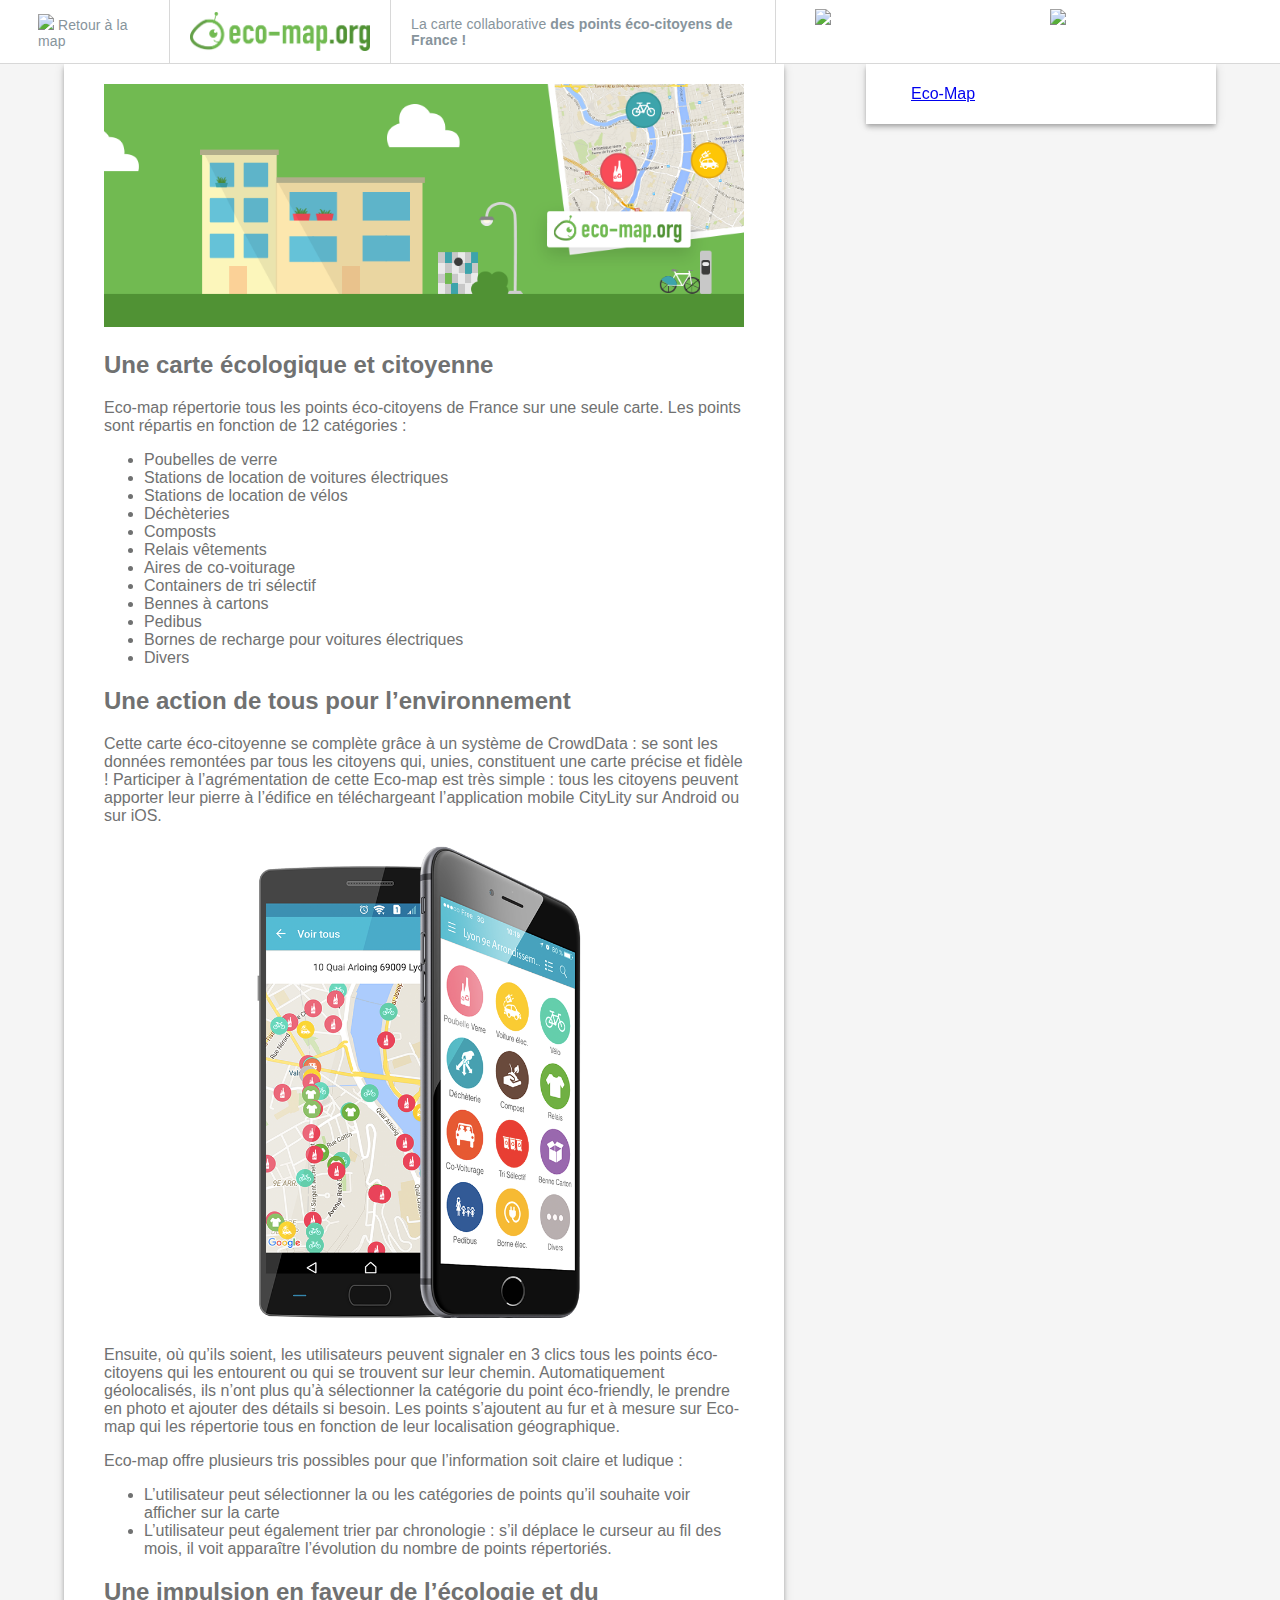
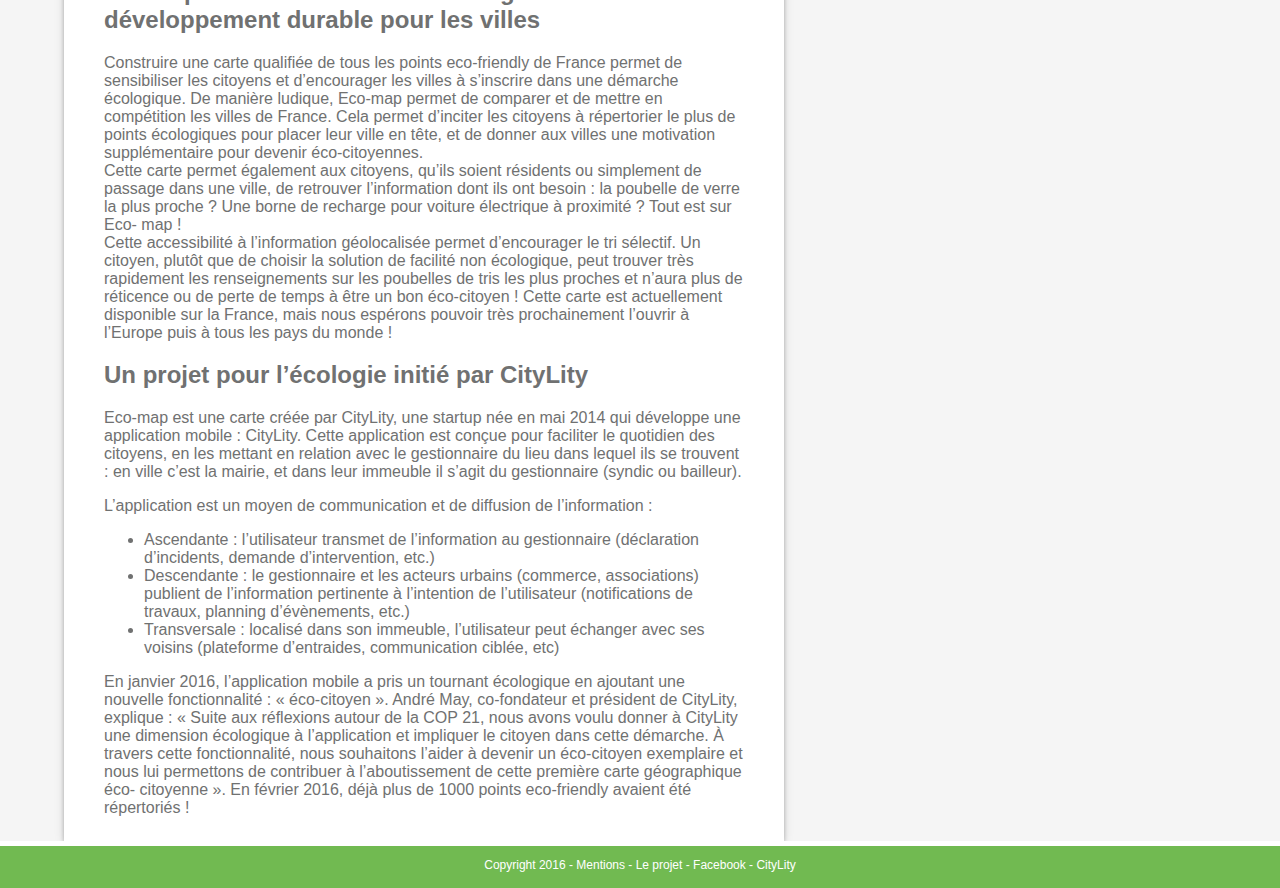
==== leprojet.html @ a12c9f0d "v3 online" ====
<!DOCTYPE html>
<html lang="fr" >
<head>
  <meta name="viewport" content="width=device-width, initial-scale=1">

  <!-- Angular Material style sheet -->
  <link rel="stylesheet" href="wp-content/themes/ecocitoyen/css/angular-material.min.css">
  <link rel="stylesheet" href="wp-content/themes/ecocitoyen/css/custom.css">
  <link href="https://fonts.googleapis.com/icon?family=Material+Icons"
  rel="stylesheet">
  <!-- Angular Material requires Angular.js Libraries -->
  <script src="http://maps.google.com/maps/api/js?key=AIzaSyBq90AoNN8Lz4Eqfi88ZcH6GPWIeu1sF1g&libraries=placeses,visualization,drawing,geometry,places&v=3.exp"></script>
  <script src="wp-content/themes/ecocitoyen/js/moment.min.js"></script>
  <script src="wp-content/themes/ecocitoyen/js/angular.min.js"></script>
  <script src="wp-content/themes/ecocitoyen/js/angular-cookies.min.js"></script>
  <script src="wp-content/themes/ecocitoyen/js/angular-animate.min.js"></script>
  <script src="wp-content/themes/ecocitoyen/js/angular-aria.min.js"></script>
  <script src="wp-content/themes/ecocitoyen/js/angular-messages.min.js"></script>
  <script src="wp-content/themes/ecocitoyen/js/ng-map.min.js"></script>
  <!-- Angular Material Library -->
 <script src="wp-content/themes/ecocitoyen/js/angular-material.min.js"></script>
 <script src="wp-content/themes/ecocitoyen/js/angular-consent.min.js"></script>
 <script src="wp-content/themes/ecocitoyen/js/ecocitylity.js"></script>
 <meta property="og:type" content="article" />
 <meta property="og:url" content=
 "http://eco-map.org/" />
 <meta property="article:author" content="https://www.facebook.com/ecomaporg/" />
 <meta property="article:publisher" content="https://www.facebook.com/ecomaporg/" />
 <meta property="og:title" content="La carte collaborative des points éco-citoyens de France !" />
 <meta property="og:description" content="Retrouvez tous les points eco-friendly de France sur une carte unique et collaborative ! Comparez, et découvrez quelle ville est la plus engagée pour l’environnement !" />
 <meta property="og:image" content="wp-content/themes/ecocitoyen/images/ogfacebook.png" />
 <meta name="twitter:card" content="summary" />
 <meta name="twitter:site" content="@citylityapp">
 <meta name="twitter:title" content="La carte collaborative des points éco-citoyens de France !">
 <meta name="twitter:description" content="Retrouvez tous les points eco-friendly de France sur une carte unique et collaborative ! Comparez, et découvrez quelle ville est la plus engagée pour l’environnement !">
 <meta name="twitter:creator" content="@citylityapp">
 <meta name="twitter:image" content="wp-content/themes/ecocitoyen/images/ogtwitter.png">
 <meta http-equiv="Content-Type" content="text/html;charset=UTF-8"> 
 <title>Découvrez la première carte des points écologiques français.</title>
 <meta name="description" content="Eco-map est un projet citoyen qui permet de répertorier sur une même carte les points écologiques renseignés par les utilisateurs." />

</head>
<body ng-app="BlankApp" ng-cloak     padding-left: 10px;>
  <div id="fb-root"></div>
  <script>(function(d, s, id) {
    var js, fjs = d.getElementsByTagName(s)[0];
    if (d.getElementById(id)) return;
    js = d.createElement(s); js.id = id;
    js.src = "//connect.facebook.net/fr_FR/sdk.js#xfbml=1&version=v2.6";
    fjs.parentNode.insertBefore(js, fjs);
  }(document, 'script', 'facebook-jssdk'));</script>
  <div ng-controller="ecocitoyenCtrl as vm"  layout="column"   style="height:100%;" ng-cloak>
    <md-toolbar class="md-hue-2">
    <div class="md-toolbar-tools">
    <div hide-xs hide-sm class="backmap"><a href="http://eco-map.org"><img src="wp-content/themes/ecocitoyen/images/icons/arrows.svg" width="10"/> Retour à la map</a></div>
    <div hide-xs hide-sm style="margin-right:20px;height: 100%;width:1px;background-color: #d8d8d8;"></div>
      <img src="wp-content/themes/ecocitoyen/images/logo_eco.png" width="180"/>
      <div style="margin-left:20px;margin-right:20px;height: 100%;width:1px;background-color: #d8d8d8;"></div>
      <div hide-xs ><h1 style="font-weight: normal;font-size: 14px;color: #87949c;">La carte collaborative <strong>des points éco-citoyens de France !</strong></h1></div>
      <div hide-xs hide-sm style="margin-left:20px; margin-right:40px;height: 100%;width:1px;background-color: #d8d8d8;"></div>
      <div hide-xs><a href='https://play.google.com/store/apps/details?id=fr.citylity.citylity&referrer=utm_source%3DEco-Map'><img alt='Disponible sur Google Play' width="150px" src='https://play.google.com/intl/en_us/badges/images/generic/fr_badge_web_generic.png'/></a></div>
      <div hide-xs><a href='https://itunes.apple.com/app/apple-store/id976375724?pt=117122322&ct=Eco-Map&mt=8'><img alt='Disponible sur PlayStore' width="130px" src='wp-content/themes/ecocitoyen/images/apple.svg'/></a></div>

                            
    </div>
  </md-toolbar>

  <section layout="row" flex>
    <md-content flex layout-padding class="main">
    <div hide-sm  hide-xs class="facebook">
      <div class="fb-page" data-href="https://www.facebook.com/ecomaporg/?fref=ts" data-tabs="timeline" data-small-header="false" data-adapt-container-width="true" data-hide-cover="false" data-show-facepile="true"><blockquote cite="https://www.facebook.com/ecomaporg/?fref=ts" class="fb-xfbml-parse-ignore"><a href="https://www.facebook.com/ecomaporg/?fref=ts">Eco-Map</a></blockquote></div>
    </div>
    <div class="container_projet">
      <img class="couv" src="wp-content/themes/ecocitoyen/images/couv_map.png"/>
      <h2>Une carte écologique et citoyenne</h2>
      <p>Eco‐map répertorie tous les points éco‐citoyens de France sur une seule carte. Les points sont répartis en fonction de 12 catégories :</p>
      <ul>
        <li>Poubelles de verre</li>
        <li>Stations de location de voitures électriques</li>
        <li>Stations de location de vélos</li>
        <li>Déchèteries</li>
        <li>Composts</li>
        <li>Relais vêtements</li>
        <li>Aires de co‐voiturage</li>
        <li>Containers de tri sélectif</li>
        <li>Bennes à cartons</li>
        <li>Pedibus</li>
        <li>Bornes de recharge pour voitures électriques</li>
        <li>Divers</li>
      </ul>
      <h2>Une action de tous pour l’environnement</h2>
      <p>Cette carte éco‐citoyenne se complète grâce à un système de CrowdData : se sont les
        données remontées par tous les citoyens qui, unies, constituent une carte précise et fidèle !
        Participer à l’agrémentation de cette Eco‐map est très simple : tous les citoyens peuvent
        apporter leur pierre à l’édifice en téléchargeant l’application mobile CityLity sur Android ou
        sur iOS.</p>
        <center><img class="iphone" src="wp-content/themes/ecocitoyen/images/iphone.png"/></center>
        <p>Ensuite, où qu’ils soient, les utilisateurs peuvent signaler en 3 clics tous les points éco‐
          citoyens qui les entourent ou qui se trouvent sur leur chemin. Automatiquement
          géolocalisés, ils n’ont plus qu’à sélectionner la catégorie du point éco‐friendly, le prendre en
          photo et ajouter des détails si besoin. Les points s’ajoutent au fur et à mesure sur Eco‐map
          qui les répertorie tous en fonction de leur localisation géographique.</p>

          <p>Eco‐map offre plusieurs tris possibles pour que l’information soit claire et ludique :
            <ul>
              <li> L’utilisateur peut sélectionner la ou les catégories de points qu’il souhaite voir
                afficher sur la carte</li>
                <li> L’utilisateur peut également trier par chronologie : s’il déplace le curseur au fil des
                  mois, il voit apparaître l’évolution du nombre de points répertoriés.</li>
                </ul></p>
                <h2>Une impulsion en faveur de l’écologie et du développement durable pour les villes</h2>
                <p>Construire une carte qualifiée de tous les points eco‐friendly de France permet de
                  sensibiliser les citoyens et d’encourager les villes à s’inscrire dans une démarche écologique.
                  De manière ludique, Eco‐map permet de comparer et de mettre en compétition les villes de
                  France. Cela permet d’inciter les citoyens à répertorier le plus de points écologiques pour
                  placer leur ville en tête, et de donner aux villes une motivation supplémentaire pour devenir
                  éco‐citoyennes.<br>
                  Cette carte permet également aux citoyens, qu’ils soient résidents ou simplement de
                  passage dans une ville, de retrouver l’information dont ils ont besoin : la poubelle de verre la
                  plus proche ? Une borne de recharge pour voiture électrique à proximité ? Tout est sur Eco‐
                  map !<br>
                  Cette accessibilité à l’information géolocalisée permet d’encourager le tri sélectif. Un
                  citoyen, plutôt que de choisir la solution de facilité non écologique, peut trouver très
                  rapidement les renseignements sur les poubelles de tris les plus proches et n’aura plus de
                  réticence ou de perte de temps à être un bon éco‐citoyen !
                  Cette carte est actuellement disponible sur la France, mais nous espérons pouvoir très
                  prochainement l’ouvrir à l’Europe puis à tous les pays du monde !</p>
                  <h2>Un projet pour l’écologie initié par CityLity</h2>
                  <p>Eco‐map est une carte créée par CityLity, une startup née en mai 2014 qui développe une
                    application mobile : CityLity. Cette application est conçue pour faciliter le quotidien des
                    citoyens, en les mettant en relation avec le gestionnaire du lieu dans lequel ils se trouvent :
                    en ville c’est la mairie, et dans leur immeuble il s’agit du gestionnaire (syndic ou bailleur).<p>
                    L’application est un moyen de communication et de diffusion de l’information :
                    <ul>
                      <li>Ascendante : l’utilisateur transmet de l’information au gestionnaire (déclaration
                        d’incidents, demande d’intervention, etc.)</li>
                        <li>Descendante : le gestionnaire et les acteurs urbains (commerce, associations)
                          publient de l’information pertinente à l’intention de l’utilisateur (notifications de
                          travaux, planning d’évènements, etc.)</li>
                          <li>Transversale : localisé dans son immeuble, l’utilisateur peut échanger avec ses voisins
                            (plateforme d’entraides, communication ciblée, etc)</li>
                          </ul>
                          <p>En janvier 2016, l’application mobile a pris un tournant écologique en ajoutant une nouvelle
                            fonctionnalité : « éco‐citoyen ». André May, co‐fondateur et président de CityLity, explique :
                            « Suite aux réflexions autour de la COP 21, nous avons voulu donner à CityLity une
                            dimension écologique à l’application et impliquer le citoyen dans cette démarche. À travers
                            cette fonctionnalité, nous souhaitons l’aider à devenir un éco‐citoyen exemplaire et nous lui
                            permettons de contribuer à l’aboutissement de cette première carte géographique éco‐
                            citoyenne ». En février 2016, déjà plus de 1000 points eco‐friendly avaient été répertoriés !</p>
                          </div>
                        </md-content>
                      </section>



                      <md-toolbar id="footer" class="md-hue-2">
                      <div id="license-footer" flex="" class="ng-binding flex">
                        <p>Copyright 2016 - <a href="#" target="_blank" ng-click="openML();">Mentions</a> - <a href="http://eco-map.org/leprojet.html" target="_blank" ng-click="openML();">Le projet</a> - <a href="https://www.facebook.com/ecomaporg/?fref=ts" target="_blank" ng-click="openML();">Facebook</a> - <a title="Citylity l’application au service de l’éco-citoyenneté en France" href="http://www.citylity.com/" target="_blank">CityLity</a></p>
                      </div>
                    </md-toolbar>
                    <script>

                      (function(i,s,o,g,r,a,m){i['GoogleAnalyticsObject']=r;i[r]=i[r]||function(){(i[r].q=i[r].q||[]).push(arguments)},i[r].l=1*new Date();a=s.createElement(o),
                        m=s.getElementsByTagName(o)[0];a.async=1;a.src=g;m.parentNode.insertBefore(a,m)})(window,document,'script','https://www.google-analytics.com/analytics.js','ga');ga('create', 'UA-76518787-1', 'auto');ga('send', 'pageview');

                      </script>
                    </body>
                    </html>
---- wp-content/themes/ecocitoyen/css/custom.css ----
.md-activated {
	background-color: rgba(158,158,158,0.2);
}

section.layout-row {
	background: #f5f5f5;
}

.layout-padding{
	padding: 0;

}
md-toolbar.md-hue-2:not(.md-menu-toolbar) {
	background-color: white;
}
.md-toolbar-tools{
	border-bottom: 1px #d8d8d8 solid!important;
}
md-input-container .md-input{
	border-color:white;
}
md-toolbar.md-hue-2:not(.md-menu-toolbar){
	border-color: white;
}
.layout-padding> ng-map {
	padding: 0px;
}
ng-map {
	width: 100%;
	height: 100%;
	/*border: 4px solid white;$*/
	padding: 0px;
	margin: 0 auto;
	/*box-shadow: 8px 8px 12px #aaa;*/
}
ng-map::-webkit-scrollbar {
	display: none;
}
body {
	background-color: #f5f5f5;
}

.main {
	background-color: #f5f5f5;
}

.md-button.md-fab {
	width: 50px;
	height: 50px;
}
.md-sidenav.md-locked-open.md-closed.md-sidenav-right {
	position: absolute;
	padding: 0px 15px;
}

.md-fab.button-poubelleverre {
	background-color: #f94b58;
}
.md-fab.button-voitureelec {
	background-color: #fec606;
}
.md-fab.button-velo {
	background-color: #3da4ab;
}

.md-fab.button-compost {
	background-color: #71ba51;
}

.md-fab.button-covoiturage {
	background-color: #f6a4be;
}
.md-fab.button-decheterie {
	background-color: #2980b9;
}
.md-fab.button-borneelec {
	background-color: #ff7416;
}
.md-fab.button-bennecarton {
	background-color: #3bbcd8;
}
.md-fab.button-pedibus {
	background-color: #47c9af;
}


.md-fab.button-triselectif {
	background-color: #9b4c05;
}

.md-fab.button-relais {
	background-color: #c94769;
}
.md-fab.button-divers {
	background-color: #c1c1c1;
}

.divButton {
	padding: 0px 5px;
	display: inline-block;
	width: 29%;
	text-align: center;
}

.labelCate{
	font-size: 12px;
	text-align: center;
	margin-top: 2px;
	font-weight: normal;
}
.md-sidenav-right md-toolbar{
	background-color: #ffffff;
	color: grey;
	text-align: center;
	padding-left: 112px;
	font-size: 33px;
}


md-sidenav.md-locked-open.md-closed.md-sidenav-right {
	padding: 0px 15px;
}

md-slider .md-track-container {
	height: 4px;
}

.md-track-container .md-track.md-track-fill {
	background-color: #71ba51;
}
md-toolbar.md-hue-2:not(.md-menu-toolbar) {
	background-color: white;
}

.md-track-ticks {
	display: none;
}

md-slider.md-default-theme .md-thumb:after, md-slider .md-thumb:after {
	border-color: grey;
	background-color: white;
}
.dateSliderDebut {
	float: left;
	margin-bottom: 10px;
}
.dateSliderFin {
	float: right;
	margin-bottom: 10px;
}

.divSliderContainer {
	padding-top: 15px;
}
.layout-padding>.divButton {
	padding-left: 2px;
	padding-right: 2px;
}

button.md-fab.unchecked {
	background-color: rgba(0,0,0,0.12);
}
#license-footer {
	background-color:#71ba51;
	max-height: 42px;
	font-size: 12px;
}

#license-footer p {
	text-align: center;
	color: #ffffff;
}

#license-footer p a {
	text-decoration: none;
	color: inherit;
}

#license-footer p a:hover {
	text-decoration: none;
	color: #dcdcdc;
}

.showHideList md-list-item {
	background-color: #71ba51;
	border-top: 1px solid white;
	margin-bottom: 0;
}
.showHideList p {
	color: white;
}

.md-button.md-fab {
	line-height: 13px;

}
.menuPartager button {
	background-color: white;
	color: grey;
	height: 50px;
}
.md-menu-demo {
	padding: 24px; }
	.menu-demo-container {
		min-height: 200px; }

		.menuPartager .md-button {
			/*padding: 0px 22px;*/
		}
		.menuPartager .md-button g{
			fill: #87949c;
		}

		.menuPartager .md-button:hover g{
			fill: white;
		}
		.menuPartager md-icon {
			margin-right: 7px;
		}
		.menuPartager .md-button span {
			color: #87949c;
		}
		.md-button.md-raised:not([disabled]){
			box-shadow: none;
		}
		a.md-button.md-default-theme.md-raised, a.md-button.md-raised, .md-button.md-default-theme.md-raised, .md-button.md-raised{
			background-color: white;
			color: #87949c;
			font-size: 16px;
			text-transform: none;
			font-weight: normal;
		}
		.md-button.md-raised:not([disabled]):hover, a.md-button.buttonProject.md-raised:hover{
			background-color: #71ba51!important;
			color: white!important;
		}
		md-menu-content button md-icon svg g {
			fill: #87949c;
		}
		md-menu-content button span {
			color: #87949c;
		}
		.containerButtonProject button.buttonProject md-icon g{
			fill: #87949c;
		}
		.containerButtonProject button.buttonProject {
			color: #87949c;
		}

		.buttonProject img {
			vertical-align: middle;
			width: 40px;
		}
		.buttonProject {
			padding: 7px 18px
		}
		.baseline h1{
			font-weight: normal;
			font-size: 14px;
			color: #87949c;
		}

		md-icon.iconSearch g path {
			fill:#87949c;
		}
		.searchCity {
			width: 50%;
			margin-left: 20px;
		}
		md-input-container .md-input{
			width: 70%!important;
		}
		md-input-container.md-has-icon{
			padding-right: 80px!important;
		}
		md-dialog {
			min-width: 333px;
		}
		.md-dialog-container .md-toolbar-tools {
			background-color: #71ba51;
		}
		.md-open-menu-container {
			width: 147px;
		}
		@media (min-width: 960px) {


			md-menu-content[width="4"] {
				width: 148px;
				min-width: 148px;
				margin-right: 15px;
			}
			md-toolbar .menuPartager {
				width:166px;
				margin-left: -3px;
				position: relative;

			}
			md-toolbar .menuPartager button {
				margin-left: -7px;
				width: 138px;
			}
		}

		md-sidenav md-toolbar {
			min-height: 40px;
		}
		.md-sidenav-right md-divider {
			padding: 1px;
		}

		.md-sidenav-right .sliderRight {
			padding-top: 1px;
			padding-bottom: 1px;
		}

		.md-sidenav-right .selectAllZone {
			padding-top: 1px;
			padding-bottom: 1px;
		}

		.md-sidenav-right md-checkbox {
			margin-bottom: 0px;
		}

		.md-sidenav-right .labelCate {
			margin-bottom: 0px;
		}

		.png-icon {
			left: -5px;
			position: relative;
		}
		section[consent="cookie-disclaimer"] {
			background-color: rgba(45, 45, 45);
			position: fixed;
			/* top: 0; */
			z-index: 30000000;
			width: 100%;
			text-align: center;
			margin-bottom: 10px
			color:white;
		}

		section[consent="cookie-disclaimer"] h1 {
			margin: 0;
		}

		.visuallyhidden {
			position: absolute;
			overflow: hidden;
			clip: rect(0 0 0 0);
			height: 1px; width: 1px;
			margin: -1px; padding: 0; border: 0;
		}

		.cateArea .divButton .png-icon{
			width: 50px;
			height: 50px;

		}
		.cateArea .divButton:nth-child(12) .png-icon{
			width: 35px;
			height: 35px;
			left: 0px;
		}

		.showHideList md-radio-button .md-container .md-on {
			background-color: white;
			border-color: white;
		}

		.showHideList md-radio-button .md-container .md-off {
			border-color: white;
		}
		md-radio-button:not([disabled]).md-primary.md-checked .md-off {
			border-color: white;
		}

		.md-button.md-raised:not([disabled]):hover , a.md-button.buttonProject.md-raised:hover {
			background-color: rgba(110, 177,58,1);
			color: white;
		}

		a.md-button.buttonProject.md-raised:hover
		.md-button.md-raised:not([disabled]):hover span {
			color:white;
		}

		.md-button.md-raised:not([disabled]):hover a {
			color:white;
		}
		md-button.md-raised:not([disabled]) .mondeHover {
			display: none;
		}

		.mondeHover {
			display: none;
		}
		a.md-button.buttonProject.md-raised:hover  .mondeHover {
			display: inline;
		}
		.md-button.md-raised:not([disabled]):hover .mondeOk {
			display: none;
		}
		.md-button.md-raised:not([disabled]):hover md-icon {
			color:white;
		}
		.md-button:hover {
			color: white;
			background-color: grey;
		}

		.menuPartager .md-button:hover span {
			color: white;
		}


		.menuPartager:hover{
			color:red;
		}
		marker {
			font-size: 1.5em;
			padding: 10px;
			background: #fff;
			-webkit-border-radius: 4px;
			-moz-border-radius: 4px;
			border-radius: 4px;
			border: #7F7F7F solid 1px;
			position:absolute !important;
		}
		.radioGroup {
			padding: 0;
		}
		#footer {
			margin-top: 5px;
			min-height: 42px;
		}

		/*------------------------ le projet ------------------------*/
		.facebook{
			right: 5%;
			width: 340px;
			position: fixed;
			background-color: white;
			box-shadow: 0 2px 4px -1px rgba(0,0,0,.2),0 4px 5px 0 rgba(0,0,0,.14),0 1px 10px 0 rgba(0,0,0,.12);
			padding: 5px 5px 5px 5px;
		}

		.container_projet{
			width: 50%;
			position: relative;
			background-color: white;
			left: 5%;
			box-shadow: 0 2px 4px -1px rgba(0,0,0,.2),0 4px 5px 0 rgba(0,0,0,.14),0 1px 10px 0 rgba(0,0,0,.12);
			padding-left: 40px;
			padding-right: 40px;
			padding-top: 20px;
			color: #707171;
		}

		.iphone{
			width: 450px;
		}
		.couv{
			width: 100%;
		}
		.backmap{
			font-weight: normal;
			font-size: 14px;
			color: #87949c;
			padding: 22px;
		}
		.backmap:hover{
			background-color: #f5f5f5;
		}

		@media (max-width: 960px) {

			.container_projet{
				width: 95%!important;
				left: 0;
				position: relative;
				background-color: white;
				padding-left: 10px!important;
				padding-right: 10px!important;
				padding-top: 10px!important;
				color: #707171;
			}
			.iphone{
				width: 250px;
			}
		}
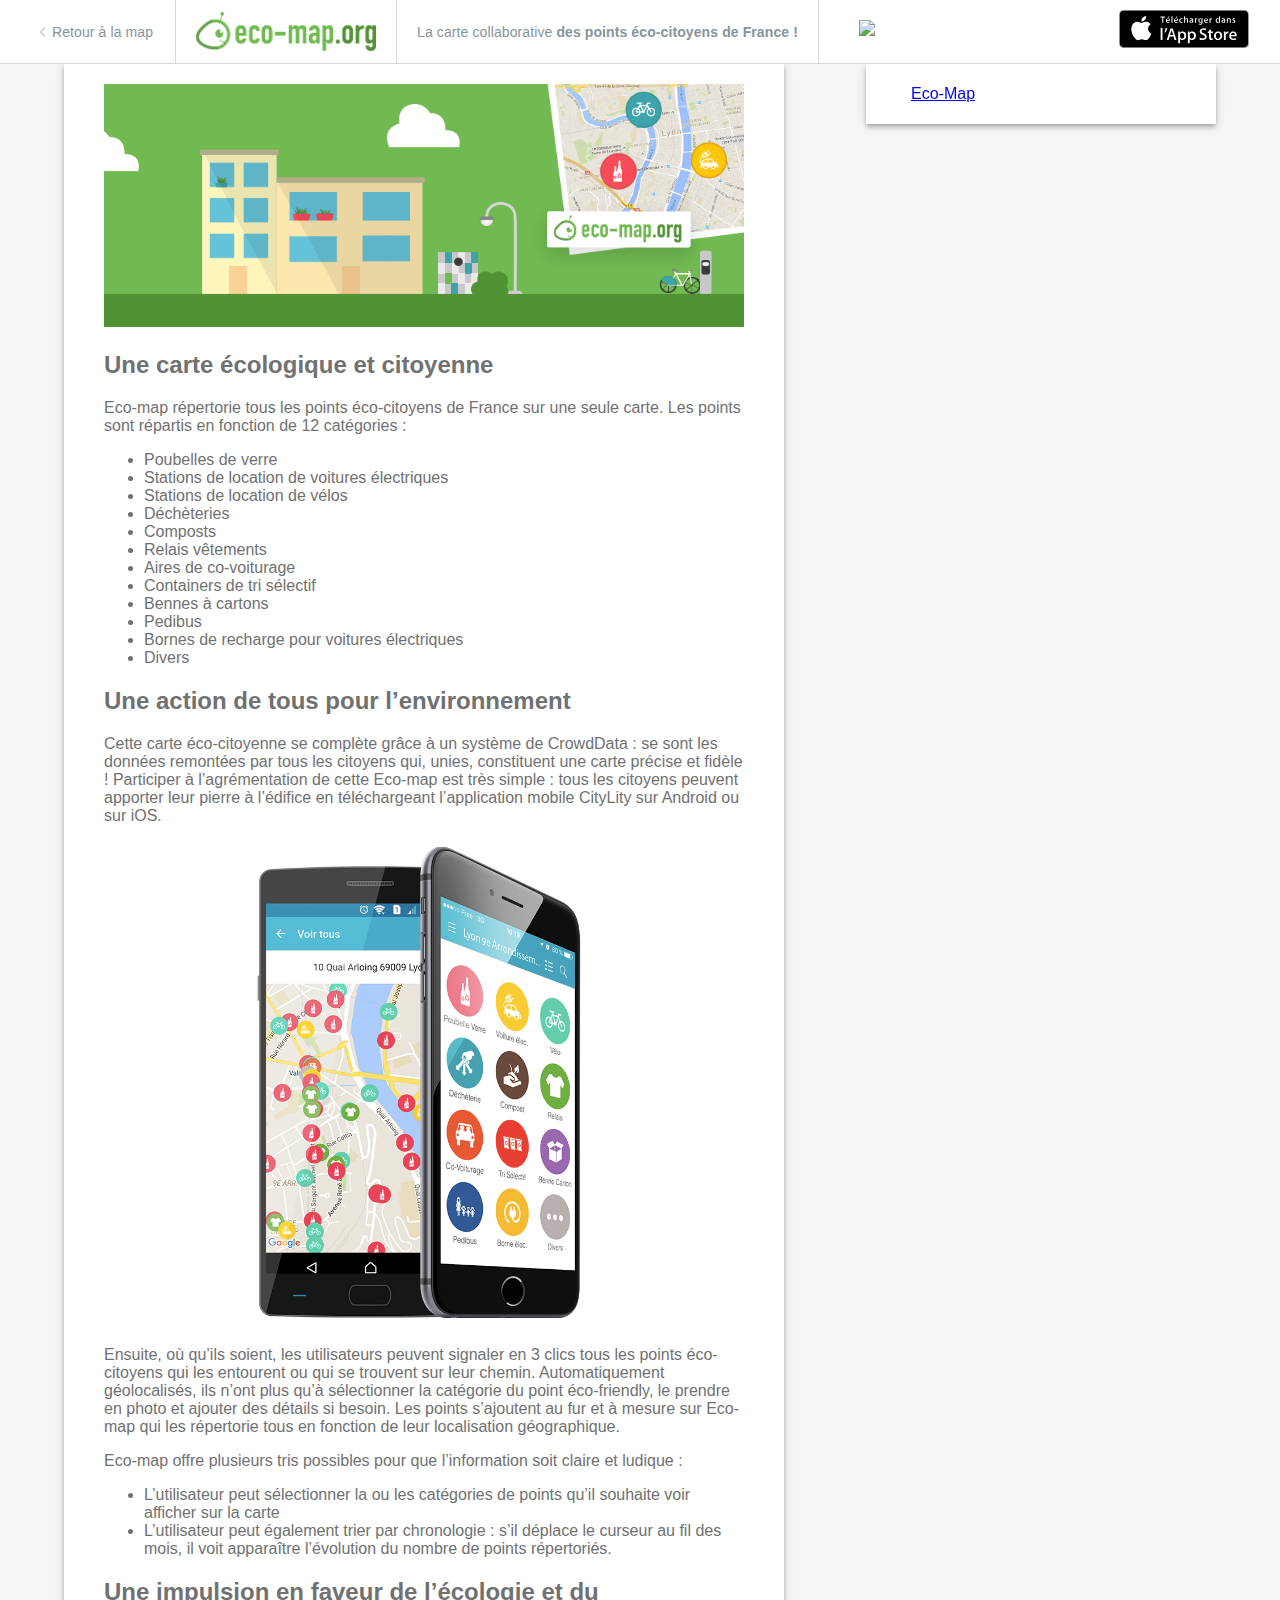
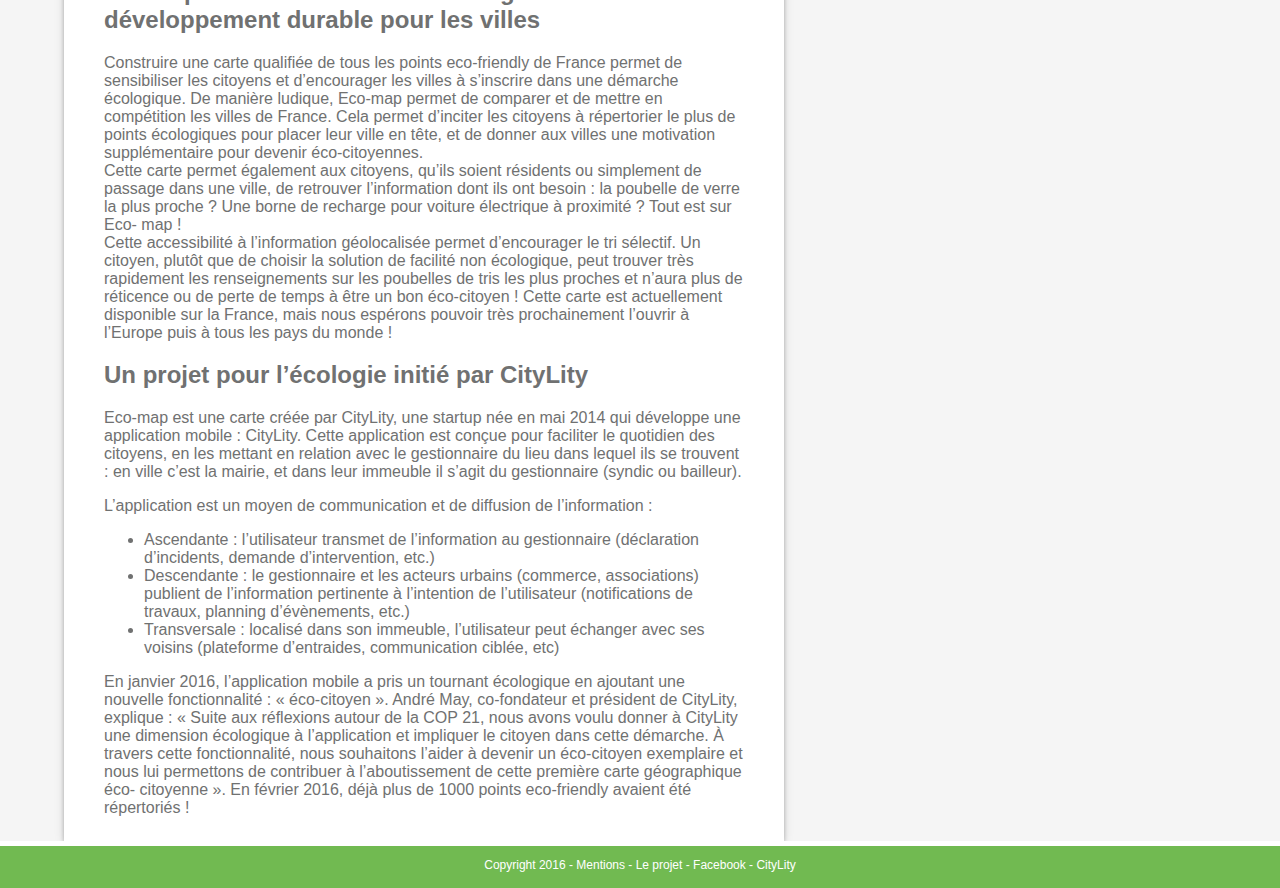
==== commit ac2d1ef5: "attempt with return link" ====
--- a/leprojet.html
+++ b/leprojet.html
@@ -52,7 +52,7 @@
   <div ng-controller="ecocitoyenCtrl as vm"  layout="column"   style="height:100%;" ng-cloak>
     <md-toolbar class="md-hue-2">
     <div class="md-toolbar-tools">
-    <div hide-xs hide-sm class="backmap"><a href="http://eco-map.org"><img src="wp-content/themes/ecocitoyen/images/icons/arrows.svg" width="10"/> Retour à la map</a></div>
+    <div hide-xs hide-sm class="backmap" ng-click="revertRelouLink()"><a href="http://eco-map.org"><img src="wp-content/themes/ecocitoyen/images/icons/arrows.svg" width="10"/> Retour à la map</a></div>
     <div hide-xs hide-sm style="margin-right:20px;height: 100%;width:1px;background-color: #d8d8d8;"></div>
       <img src="wp-content/themes/ecocitoyen/images/logo_eco.png" width="180"/>
       <div style="margin-left:20px;margin-right:20px;height: 100%;width:1px;background-color: #d8d8d8;"></div>
--- a/wp-content/themes/ecocitoyen/css/custom.css
+++ b/wp-content/themes/ecocitoyen/css/custom.css
@@ -332,13 +332,13 @@
 			position: relative;
 		}
 		section[consent="cookie-disclaimer"] {
-			background-color: rgba(45, 45, 45);
+			background-color: rgba(45, 45, 45, 1);
 			position: fixed;
-			/* top: 0; */
+			top: 0;
 			z-index: 30000000;
 			width: 100%;
 			text-align: center;
-			margin-bottom: 10px
+			margin-bottom: 10px;
 			color:white;
 		}
 
